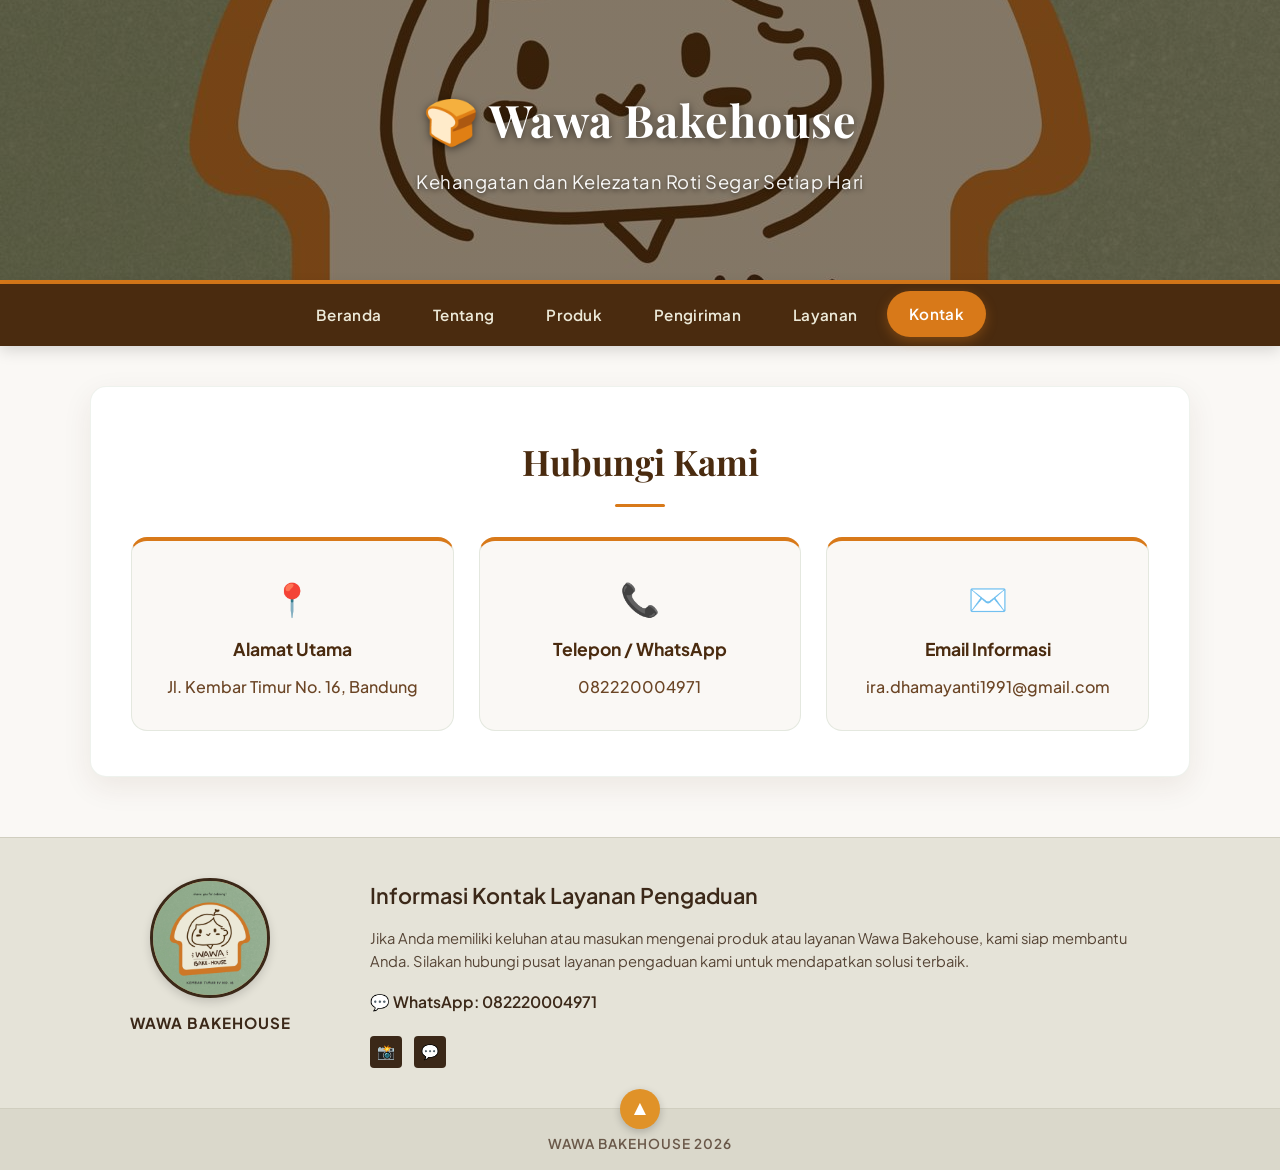
==== kontak.html @ 4b86b5df "Add files via upload" ====
<!DOCTYPE html>
<html lang="id">
<head>
    <meta charset="UTF-8">
    <meta name="viewport" content="width=device-width, initial-scale=1.0">
    <title>Wawa Bakehouse - Kontak</title>
    <link rel="stylesheet" href="style.css">
</head>
<body>

    <header>
        <div class="banner">
            <h1>🍞 Wawa Bakehouse</h1>
            <p>Kehangatan dan Kelezatan Roti Segar Setiap Hari</p>
        </div>
    </header>

    <nav>
        <a href="index.html">Beranda</a>
        <a href="tentang.html">Tentang</a>
        <a href="products.html">Produk</a>
        <a href="pengiriman.html">Pengiriman</a>
        <a href="service.html">Layanan</a>
        <a href="kontak.html" class="active">Kontak</a>
    </nav>

    <main>
        <div class="content-card">
            <h2>Hubungi Kami</h2>
            
            <div class="kontak-grid">
                <div class="info-box">
                    <span class="icon">📍</span>
                    <h3>Alamat Utama</h3>
                    <p>Jl. Kembar Timur No. 16, Bandung</p>
                </div>
                <div class="info-box">
                    <span class="icon">📞</span>
                    <h3>Telepon / WhatsApp</h3>
                    <p>082220004971</p>
                </div>
                <div class="info-box">
                    <span class="icon">✉️</span>
                    <h3>Email Informasi</h3>
                    <p>ira.dhamayanti1991@gmail.com</p>
                </div>
            </div>
        </div>
    </main>

<!-- FOOTER MENGGUNAKAN LOGO ASLI -->
    <footer class="rotio-footer">
        <div class="footer-container">
            <!-- Kolom Kiri: Logo Asli Wawa Bakehouse -->
            <div class="footer-brand-col">
                <div class="footer-logo-circle">
                    <img src="img/Banner 2 Wawa.jpeg" alt="Logo Wawa Bakehouse">
                </div>
                <div class="footer-brand-name">WAWA BAKEHOUSE</div>
            </div>

            <!-- Kolom Kanan: Informasi Layanan Pengaduan & Sosial Media -->
            <div class="footer-info-col">
                <h3>Informasi Kontak Layanan Pengaduan</h3>
                <p class="footer-help-text">
                    Jika Anda memiliki keluhan atau masukan mengenai produk atau layanan Wawa Bakehouse, kami siap membantu Anda. Silakan hubungi pusat layanan pengaduan kami untuk mendapatkan solusi terbaik.
                </p>
                <div class="footer-wa-contact">
                    <span>💬 WhatsApp: 082220004971</span>
                </div>
                <div class="footer-social-icons">
                    <a href="https://www.instagram.com/iradhamayanti04?dlrf=MWZmbGl3bmZncGFpcw%3D%3D&utm_source=qr" target="_blank" title="Instagram">📸</a>
                    <a href="https://wa.me/6282220004971" target="_blank" title="WhatsApp">💬</a>
                </div>
            </div>
        </div>

        <!-- Tombol Back to Top & Copyright Bar -->
        <div class="footer-bottom-bar">
            <a href="#" class="back-to-top-btn" title="Kembali ke atas">▲</a>
            <p class="copyright-text">WAWA BAKEHOUSE 2026</p>
        </div>
    </footer>


</body>
</html>
---- style.css ----
/* =========================================================
   WAWA BAKEHOUSE - MODERN ELEGANT BAKERY STYLE
   Theme: Warm Green, Rich Brown, Cream, and Creamy Orange
   ========================================================= */

@import url('https://fonts.googleapis.com/css2?family=Playfair+Display:ital,wght@0,600;0,700;1,400;1,600&family=Plus+Jakarta+Sans:wght@400;500;600;700&display=swap');

/* =========================
   RESET & VARIABLE SYSTEM
   ========================= */
* {
    margin: 0;
    padding: 0;
    box-sizing: border-box;
}

:root {
    --wawa-green: #8BA889;
    --wawa-green-dark: #687F67;
    --wawa-cream: #ECE9D8;
    --wawa-cream-light: #FAF8F5;
    --wawa-brown: #4A2B0F;
    --wawa-brown-dark: #2D1908;
    --wawa-brown-light: #6B4525;
    --wawa-orange: #D87919;
    --wawa-orange-light: #E69A4A;
    --wawa-white: #FFFFFF;
    --shadow-soft: 0 10px 30px rgba(74, 43, 15, 0.08);
    --shadow-hover: 0 15px 35px rgba(74, 43, 15, 0.15);
    --radius-card: 16px;
}

html {
    scroll-behavior: smooth;
}

body {
    font-family: 'Plus Jakarta Sans', sans-serif;
    background-color: var(--wawa-cream-light);
    color: var(--wawa-brown);
    line-height: 1.7;
    -webkit-font-smoothing: antialiased;
}

/* =========================
   HEADER & BANNER KONSISTEN
   ========================= */
header {
    background-color: var(--wawa-green);
    border-bottom: 4px solid var(--wawa-orange);
    position: relative;
}

.banner {
    width: 100%;
    min-height: 280px;
    background-image: linear-gradient(rgba(45, 25, 8, 0.55), rgba(45, 25, 8, 0.55)), url("img/Banner 2 Wawa.jpeg");
    background-size: cover;
    background-position: center;
    display: flex;
    flex-direction: column;
    justify-content: center;
    align-items: center;
    padding: 40px 20px;
    color: var(--wawa-white);
    text-align: center;
}

.banner h1 {
    font-family: 'Playfair Display', serif;
    font-size: 2.8rem;
    font-weight: 700;
    letter-spacing: 1px;
    text-shadow: 0 2px 8px rgba(0, 0, 0, 0.5);
    margin-bottom: 8px;
}

.banner p {
    font-size: 1.15rem;
    font-weight: 400;
    letter-spacing: 0.5px;
    opacity: 0.95;
    text-shadow: 0 2px 4px rgba(0, 0, 0, 0.5);
}

/* =========================
   NAVIGASI MODERN (STICKY)
   ========================= */
nav {
    background-color: var(--wawa-brown);
    text-align: center;
    padding: 8px 15px;
    position: sticky;
    top: 0;
    z-index: 1000;
    box-shadow: 0 4px 15px rgba(0, 0, 0, 0.15);
    display: flex;
    justify-content: center;
    flex-wrap: wrap;
    gap: 8px;
}

nav a {
    color: var(--wawa-cream);
    text-decoration: none;
    padding: 10px 22px;
    border-radius: 30px;
    transition: all 0.3s cubic-bezier(0.25, 0.8, 0.25, 1);
    font-weight: 600;
    font-size: 0.95rem;
    letter-spacing: 0.3px;
}

nav a:hover, nav a.active {
    background-color: var(--wawa-orange);
    color: var(--wawa-white);
    transform: translateY(-1px);
    box-shadow: 0 4px 12px rgba(216, 121, 25, 0.35);
}

/* =========================
   MAIN CONTAINER & CARDS
   ========================= */
main {
    max-width: 1140px;
    margin: 40px auto;
    padding: 0 20px;
}

.content-card {
    background-color: var(--wawa-white);
    padding: 45px 40px;
    border-radius: var(--radius-card);
    box-shadow: var(--shadow-soft);
    border: 1px solid rgba(139, 168, 137, 0.15);
}

main h2 {
    font-family: 'Playfair Display', serif;
    text-align: center;
    margin-bottom: 25px;
    color: var(--wawa-brown);
    font-size: 2.2rem;
    position: relative;
    font-weight: 700;
}

main h2::after {
    content: "";
    display: block;
    width: 50px;
    height: 3px;
    background-color: var(--wawa-orange);
    margin: 12px auto 0;
    border-radius: 3px;
}

.intro-text {
    font-size: 1.1rem;
    text-align: center;
    max-width: 780px;
    margin: 0 auto 20px auto;
    color: #5a483a;
    line-height: 1.8;
}

/* =========================================================
   ROTI'O STYLE PRODUCTS MENU SECTION (PAGE: PRODUCTS)
   ========================================================= */
.rotio-menu-section {
    background-color: var(--wawa-cream-light);
    padding: 50px 30px;
    border-radius: var(--radius-card);
    box-shadow: var(--shadow-soft);
    border: 1px solid rgba(139, 168, 137, 0.2);
    text-align: center;
}

.rotio-menu-header {
    margin-bottom: 45px;
}

.rotio-menu-header h2 {
    font-family: 'Playfair Display', serif;
    font-size: 2.8rem;
    font-weight: 700;
    color: #3b200b;
    letter-spacing: 2px;
    margin-bottom: 12px;
}

.rotio-menu-header h2::after {
    display: none;
}

.rotio-badge-pill {
    display: inline-block;
    background-color: #53331b;
    color: #ffffff;
    font-size: 1.15rem;
    font-weight: 700;
    padding: 10px 30px;
    border-radius: 30px;
    letter-spacing: 1.5px;
    margin-bottom: 20px;
    box-shadow: 0 4px 10px rgba(0, 0, 0, 0.15);
}

.rotio-tagline {
    font-size: 1.2rem;
    color: #4a3628;
    line-height: 1.6;
    font-weight: 500;
}

.rotio-tagline em {
    font-weight: 700;
    font-style: italic;
    color: #2e1a0c;
}

.rotio-menu-grid {
    display: grid;
    grid-template-columns: repeat(auto-fit, minmax(240px, 1fr));
    gap: 35px;
    align-items: start;
}

.rotio-menu-card {
    display: flex;
    flex-direction: column;
    align-items: center;
    text-align: center;
    padding: 15px;
    transition: transform 0.3s ease;
}

.rotio-menu-card:hover {
    transform: translateY(-5px);
}

.rotio-img-box {
    width: 220px;
    height: 250px;
    margin-bottom: 20px;
    display: flex;
    align-items: center;
    justify-content: center;
}

.rotio-img-box img {
    max-width: 100%;
    max-height: 100%;
    object-fit: contain;
    filter: drop-shadow(0 10px 15px rgba(0, 0, 0, 0.15));
}

.rotio-title-pill {
    background-color: #ba9d89;
    color: #ffffff;
    font-size: 0.95rem;
    font-weight: 700;
    padding: 12px 20px;
    border-radius: 25px;
    letter-spacing: 1px;
    width: 100%;
    max-width: 260px;
    margin-bottom: 8px;
    box-shadow: 0 3px 8px rgba(0, 0, 0, 0.1);
    text-transform: uppercase;
}

.rotio-price {
    font-size: 1.1rem;
    font-weight: 700;
    color: var(--wawa-orange);
    margin-bottom: 6px;
}

.rotio-desc {
    font-size: 0.95rem;
    color: #665243;
    line-height: 1.5;
    max-width: 240px;
}

/* =========================================================
   PROMO SECTION (PAGE: BERANDA - VIA DAPUR.JPEG)
   ========================================================= */
.promo-section-rotio {
    margin-top: 40px;
    background-color: var(--wawa-white);
    padding: 40px;
    border-radius: var(--radius-card);
    box-shadow: var(--shadow-soft);
    border: 1px solid rgba(139, 168, 137, 0.2);
}

.promo-title-wrapper {
    display: flex;
    align-items: center;
    justify-content: center;
    gap: 15px;
    margin-bottom: 25px;
}

.promo-subtitle-line {
    flex: 1;
    height: 2px;
    background-color: var(--wawa-cream);
    max-width: 150px;
}

.promo-title-wrapper h2 {
    font-family: 'Playfair Display', serif;
    font-size: 2.2rem;
    color: var(--wawa-brown);
    margin: 0;
}

.promo-banner-card {
    position: relative;
    border-radius: 12px;
    overflow: hidden;
    box-shadow: 0 8px 25px rgba(74, 43, 15, 0.15);
    background-color: var(--wawa-brown-dark);
}

.promo-image-container {
    width: 100%;
    height: 380px;
}

.promo-image-container img {
    width: 100%;
    height: 100%;
    object-fit: cover;
    opacity: 0.85;
}

.promo-overlay-content {
    position: absolute;
    bottom: 0;
    left: 0;
    right: 0;
    padding: 30px;
    background: linear-gradient(to top, rgba(45, 25, 8, 0.95), rgba(45, 25, 8, 0.4), transparent);
    color: var(--wawa-white);
}

.promo-badge {
    background-color: var(--wawa-orange);
    color: var(--wawa-white);
    padding: 4px 12px;
    border-radius: 20px;
    font-size: 0.8rem;
    font-weight: 700;
    text-transform: uppercase;
    letter-spacing: 1px;
    display: inline-block;
    margin-bottom: 10px;
}

.promo-overlay-content h3 {
    font-family: 'Playfair Display', serif;
    font-size: 2rem;
    margin-bottom: 8px;
    color: var(--wawa-white);
}

.promo-desc {
    font-size: 1.1rem;
    margin-bottom: 8px;
    opacity: 0.95;
}

.promo-tagline {
    font-size: 0.9rem;
    opacity: 0.8;
    font-style: italic;
}

/* =========================================================
   JELAJAHI KAMI SECTION (PAGE: TENTANG - VIA TAMAN.JPEG)
   ========================================================= */
.explore-section-rotio {
    background-color: var(--wawa-white);
    padding: 45px 40px;
    border-radius: var(--radius-card);
    box-shadow: var(--shadow-soft);
    border: 1px solid rgba(139, 168, 137, 0.2);
    margin-bottom: 35px;
}

.explore-header-row {
    text-align: center;
    margin-bottom: 35px;
}

.explore-subtitle-container {
    display: flex;
    align-items: center;
    justify-content: center;
    gap: 10px;
    margin-bottom: 8px;
}

.explore-line {
    width: 40px;
    height: 2px;
    background-color: var(--wawa-brown-light);
}

.explore-subtitle {
    font-size: 0.9rem;
    font-weight: 600;
    letter-spacing: 1px;
    color: var(--wawa-brown-light);
    text-transform: uppercase;
}

.explore-header-row h2 {
    font-family: 'Playfair Display', serif;
    font-size: 2.4rem;
    color: var(--wawa-brown);
    margin-bottom: 10px;
}

.explore-desc-top {
    color: #5a483a;
    font-size: 1.05rem;
}

.explore-content-grid {
    display: grid;
    grid-template-columns: 1.2fr 1fr;
    gap: 40px;
    align-items: center;
}

.explore-image-box {
    width: 100%;
    height: 320px;
    border-radius: 12px;
    overflow: hidden;
    box-shadow: 0 8px 25px rgba(74, 43, 15, 0.12);
}

.explore-image-box img {
    width: 100%;
    height: 100%;
    object-fit: cover;
    transition: transform 0.5s ease;
}

.explore-image-box:hover img {
    transform: scale(1.05);
}

.explore-text-box .explore-lead {
    font-size: 1.2rem;
    font-weight: 600;
    color: var(--wawa-brown);
    margin-bottom: 15px;
    line-height: 1.6;
}

.explore-text-box p {
    color: #5a483a;
    line-height: 1.8;
}

/* =========================================================
   OWNER PROFILE SECTION (UWA.JPEG)
   ========================================================= */
.owner-profile-card {
    background-color: var(--wawa-white);
}

.owner-container {
    display: grid;
    grid-template-columns: 280px 1fr;
    gap: 35px;
    align-items: center;
    margin-top: 20px;
}

.owner-img-box {
    width: 100%;
    height: 320px;
    border-radius: 12px;
    overflow: hidden;
    box-shadow: 0 8px 25px rgba(74, 43, 15, 0.12);
}

.owner-img-box img {
    width: 100%;
    height: 100%;
    object-fit: cover;
}

.owner-info-box h3 {
    font-family: 'Playfair Display', serif;
    font-size: 2rem;
    color: var(--wawa-brown);
    margin: 10px 0 15px 0;
}

.owner-info-box p {
    color: #5a483a;
    line-height: 1.8;
}

/* =========================================================
   AESTHETIC SPOTLIGHT SECTION (INDEX - CHIKI.JPEG)
   ========================================================= */
.aesthetic-spotlight {
    display: grid;
    grid-template-columns: 1fr 1fr;
    gap: 40px;
    align-items: center;
    background-color: var(--wawa-white);
    margin-top: 40px;
    padding: 40px;
    border-radius: var(--radius-card);
    box-shadow: var(--shadow-soft);
    border: 1px solid rgba(139, 168, 137, 0.2);
}

.spotlight-image {
    width: 100%;
    height: 320px;
    border-radius: 12px;
    overflow: hidden;
    box-shadow: 0 8px 25px rgba(74, 43, 15, 0.12);
}

.spotlight-image img {
    width: 100%;
    height: 100%;
    object-fit: cover;
    transition: transform 0.5s ease;
}

.spotlight-image:hover img {
    transform: scale(1.05);
}

.spotlight-text {
    display: flex;
    flex-direction: column;
    justify-content: center;
}

.spotlight-tag {
    display: inline-block;
    background-color: var(--wawa-cream);
    color: var(--wawa-brown);
    font-size: 0.85rem;
    font-weight: 700;
    text-transform: uppercase;
    letter-spacing: 1px;
    padding: 6px 14px;
    border-radius: 20px;
    margin-bottom: 15px;
    width: fit-content;
    border: 1px solid rgba(139, 168, 137, 0.3);
}

.spotlight-text h3 {
    font-family: 'Playfair Display', serif;
    font-size: 2rem;
    color: var(--wawa-brown);
    margin-bottom: 15px;
    line-height: 1.3;
}

.spotlight-text p {
    color: #5a483a;
    font-size: 1rem;
    line-height: 1.8;
}

/* =========================================================
   TENTANG KAMI SECTION
   ========================================================= */
.about-grid {
    display: grid;
    grid-template-columns: repeat(auto-fit, minmax(250px, 1fr));
    gap: 25px;
    margin: 35px 0;
}

.about-card {
    background-color: var(--wawa-cream-light);
    padding: 30px 20px;
    border-radius: var(--radius-card);
    text-align: center;
    border: 1px solid rgba(139, 168, 137, 0.2);
    transition: transform 0.3s ease, box-shadow 0.3s ease;
}

.about-card:hover {
    transform: translateY(-5px);
    box-shadow: var(--shadow-hover);
}

.about-icon {
    font-size: 2.5rem;
    margin-bottom: 15px;
    display: inline-block;
}

.about-card h3 {
    font-family: 'Playfair Display', serif;
    font-size: 1.25rem;
    color: var(--wawa-brown);
    margin-bottom: 10px;
}

.about-card p {
    font-size: 0.95rem;
    color: #5a483a;
    line-height: 1.6;
}

.vision-mission {
    display: grid;
    grid-template-columns: repeat(auto-fit, minmax(300px, 1fr));
    gap: 25px;
    margin-top: 30px;
}

.vm-box {
    background-color: var(--wawa-white);
    padding: 30px;
    border-radius: var(--radius-card);
    border-left: 5px solid var(--wawa-orange);
    box-shadow: var(--shadow-soft);
}

.vm-box h3 {
    font-family: 'Playfair Display', serif;
    font-size: 1.3rem;
    color: var(--wawa-brown);
    margin-bottom: 10px;
}

.vm-box p {
    color: #5a483a;
    font-size: 0.95rem;
    line-height: 1.6;
}

/* =========================================================
   PENGIRIMAN SECTION
   ========================================================= */
.shipping-grid {
    display: grid;
    grid-template-columns: repeat(auto-fit, minmax(280px, 1fr));
    gap: 25px;
    margin: 35px 0;
}

.shipping-card {
    background-color: var(--wawa-cream-light);
    padding: 30px 20px;
    border-radius: var(--radius-card);
    text-align: center;
    border: 1px solid rgba(139, 168, 137, 0.2);
    border-top: 4px solid var(--wawa-orange);
    transition: transform 0.3s ease, box-shadow 0.3s ease;
    display: flex;
    flex-direction: column;
    justify-content: space-between;
}

.shipping-card:hover {
    transform: translateY(-5px);
    box-shadow: var(--shadow-hover);
}

.shipping-icon {
    font-size: 2.5rem;
    margin-bottom: 15px;
    display: inline-block;
}

.shipping-card h3 {
    font-family: 'Playfair Display', serif;
    font-size: 1.25rem;
    color: var(--wawa-brown);
    margin-bottom: 10px;
}

.shipping-card p {
    font-size: 0.95rem;
    color: #5a483a;
    line-height: 1.6;
    margin-bottom: 15px;
}

.shipping-link {
    display: inline-block;
    background-color: var(--wawa-orange);
    color: var(--wawa-white);
    padding: 8px 18px;
    border-radius: 20px;
    text-decoration: none;
    font-weight: 600;
    font-size: 0.95rem;
    transition: background-color 0.3s ease, transform 0.2s ease;
    margin-top: auto;
}

.shipping-link:hover {
    background-color: #c16713;
    transform: translateY(-2px);
}

.shipping-note {
    background-color: var(--wawa-white);
    padding: 25px 30px;
    border-radius: var(--radius-card);
    border-left: 5px solid var(--wawa-green);
    box-shadow: var(--shadow-soft);
    margin-top: 30px;
}

.shipping-note h3 {
    font-family: 'Playfair Display', serif;
    font-size: 1.2rem;
    color: var(--wawa-brown);
    margin-bottom: 12px;
}

.shipping-note ul {
    list-style-type: disc;
    padding-left: 20px;
    color: #5a483a;
}

.shipping-note li {
    margin-bottom: 8px;
    font-size: 0.95rem;
}

/* =========================================================
   LAYANAN / SERVICE SECTION
   ========================================================= */
.service-box-center {
    background-color: var(--wawa-cream-light);
    padding: 35px 30px;
    border-radius: var(--radius-card);
    text-align: center;
    border: 1px solid rgba(139, 168, 137, 0.2);
    border-top: 5px solid var(--wawa-orange);
    margin: 30px 0;
    box-shadow: var(--shadow-soft);
}

.service-big-icon {
    font-size: 3rem;
    margin-bottom: 15px;
    display: inline-block;
}

.service-box-center h3 {
    font-family: 'Playfair Display', serif;
    font-size: 1.4rem;
    color: var(--wawa-brown);
    margin-bottom: 12px;
}

.service-box-center p {
    color: #5a483a;
    font-size: 1rem;
    max-width: 700px;
    margin: 0 auto;
    line-height: 1.8;
}

.service-steps {
    margin-top: 40px;
}

.service-steps h3 {
    font-family: 'Playfair Display', serif;
    font-size: 1.3rem;
    color: var(--wawa-brown);
    margin-bottom: 20px;
    text-align: center;
}

.steps-grid {
    display: grid;
    grid-template-columns: repeat(auto-fit, minmax(240px, 1fr));
    gap: 25px;
}

.step-card {
    background-color: var(--wawa-white);
    padding: 25px 20px;
    border-radius: var(--radius-card);
    text-align: center;
    border: 1px solid rgba(0, 0, 0, 0.05);
    box-shadow: var(--shadow-soft);
    position: relative;
    transition: transform 0.3s ease;
}

.step-card:hover {
    transform: translateY(-5px);
}

.step-number {
    display: inline-block;
    width: 36px;
    height: 36px;
    line-height: 36px;
    background-color: var(--wawa-orange);
    color: var(--wawa-white);
    border-radius: 50%;
    font-weight: 700;
    font-size: 1rem;
    margin-bottom: 15px;
}

.step-card h4 {
    font-family: 'Playfair Display', serif;
    font-size: 1.15rem;
    color: var(--wawa-brown);
    margin-bottom: 8px;
}

.step-card p {
    font-size: 0.9rem;
    color: #5a483a;
    line-height: 1.6;
}

/* =========================================================
   SECTION KONTAK
   ========================================================= */
.kontak-grid {
    display: grid;
    grid-template-columns: repeat(auto-fit, minmax(280px, 1fr));
    gap: 25px;
    margin-top: 30px;
}

.info-box {
    background-color: var(--wawa-cream-light);
    padding: 30px 20px;
    border-radius: var(--radius-card);
    text-align: center;
    border: 1px solid rgba(139, 168, 137, 0.2);
    border-top: 4px solid var(--wawa-orange);
    transition: transform 0.3s ease;
}

.info-box:hover {
    transform: translateY(-3px);
}

.info-box .icon {
    font-size: 2rem;
    margin-bottom: 10px;
    display: inline-block;
}

.info-box h3 {
    font-size: 1.1rem;
    color: var(--wawa-brown);
    margin-bottom: 8px;
    font-weight: 700;
}

.info-box p {
    color: var(--wawa-brown-light);
    font-weight: 500;
}

/* =========================================================
   FOOTER ALA ROTI'O (SESUAI FOTO)
   ========================================================= */
.rotio-footer {
    background-color: #e5e3d8;
    color: #3b2818;
    padding-top: 40px;
    margin-top: 60px;
    border-top: 1px solid #d0cebf;
}

.footer-container {
    max-width: 1140px;
    margin: 0 auto;
    padding: 0 20px 40px 20px;
    display: grid;
    grid-template-columns: 240px 1fr;
    gap: 40px;
    align-items: start;
}

/* Logo Lingkaran Kiri */
.footer-brand-col {
    display: flex;
    flex-direction: column;
    align-items: center;
    text-align: center;
}

.footer-logo-circle {
    width: 120px;
    height: 120px;
    border-radius: 50%;
    overflow: hidden;
    background-color: #d2a46c;
    border: 3px solid #3b2818;
    display: flex;
    align-items: center;
    justify-content: center;
    box-shadow: 0 4px 10px rgba(0, 0, 0, 0.15);
    margin-bottom: 12px;
}

.footer-logo-circle img {
    width: 100%;
    height: 100%;
    object-fit: cover;
}

.footer-brand-name {
    font-size: 0.95rem;
    font-weight: 700;
    color: #3b2818;
    letter-spacing: 1px;
}

/* Kolom Kanan */
.footer-info-col h3 {
    font-family: 'Plus Jakarta Sans', sans-serif;
    font-size: 1.35rem;
    font-weight: 600;
    color: #3b2818;
    margin-bottom: 12px;
}

.footer-help-text {
    font-size: 0.92rem;
    color: #554435;
    line-height: 1.6;
    margin-bottom: 15px;
    max-width: 780px;
}

.footer-wa-contact {
    font-size: 0.98rem;
    font-weight: 600;
    color: #3b2818;
    margin-bottom: 20px;
}

.footer-social-icons {
    display: flex;
    gap: 12px;
}

.footer-social-icons a {
    width: 32px;
    height: 32px;
    background-color: #3b2818;
    color: #e5e3d8;
    border-radius: 4px;
    display: flex;
    align-items: center;
    justify-content: center;
    text-decoration: none;
    font-size: 0.9rem;
    font-weight: 700;
    transition: background-color 0.3s ease, transform 0.2s ease;
}

.footer-social-icons a:hover {
    background-color: var(--wawa-orange);
    color: #ffffff;
    transform: translateY(-2px);
}

/* Bar Bawah & Panah Atas */
.footer-bottom-bar {
    border-top: 1px solid #d0cebf;
    background-color: #dad8cb;
    text-align: center;
    padding: 15px 20px;
    position: relative;
}

.back-to-top-btn {
    position: absolute;
    top: -20px;
    left: 50%;
    transform: translateX(-50%);
    width: 40px;
    height: 40px;
    background-color: #e09228;
    color: #ffffff;
    border-radius: 50%;
    display: flex;
    align-items: center;
    justify-content: center;
    text-decoration: none;
    font-size: 1rem;
    font-weight: 700;
    box-shadow: 0 3px 8px rgba(0, 0, 0, 0.2);
    transition: background-color 0.3s ease, transform 0.2s ease;
}

.back-to-top-btn:hover {
    background-color: #c87c17;
    transform: translateX(-50%) translateY(-3px);
}

.copyright-text {
    font-size: 0.85rem;
    color: #6a5849;
    font-weight: 600;
    letter-spacing: 1px;
    margin-top: 8px;
}

/* =========================================================
   RESPONSIVE DESIGN (TABLET & MOBILE)
   ========================================================= */
@media screen and (max-width: 768px) {
    .banner h1 { font-size: 2.1rem; }
    .banner p { font-size: 1rem; }
    .content-card { padding: 30px 20px; }
    main h2 { font-size: 1.8rem; }

    .rotio-menu-header h2 { font-size: 2rem; }
    .rotio-badge-pill { font-size: 0.95rem; padding: 8px 20px; }
    .rotio-tagline { font-size: 1rem; }
    .rotio-img-box { height: 200px; }

    .explore-content-grid,
    .owner-container,
    .aesthetic-spotlight {
        grid-template-columns: 1fr;
        gap: 20px;
        padding: 25px 20px;
    }

    .explore-image-box,
    .owner-img-box,
    .spotlight-image {
        height: 240px;
    }

    .promo-image-container { height: 260px; }
    .promo-overlay-content h3 { font-size: 1.5rem; }

    /* Footer Mobile */
    .footer-container {
        grid-template-columns: 1fr;
        gap: 25px;
        text-align: center;
    }
    .footer-info-col h3 {
        font-size: 1.15rem;
    }
    .footer-social-icons {
        justify-content: center;
    }
}
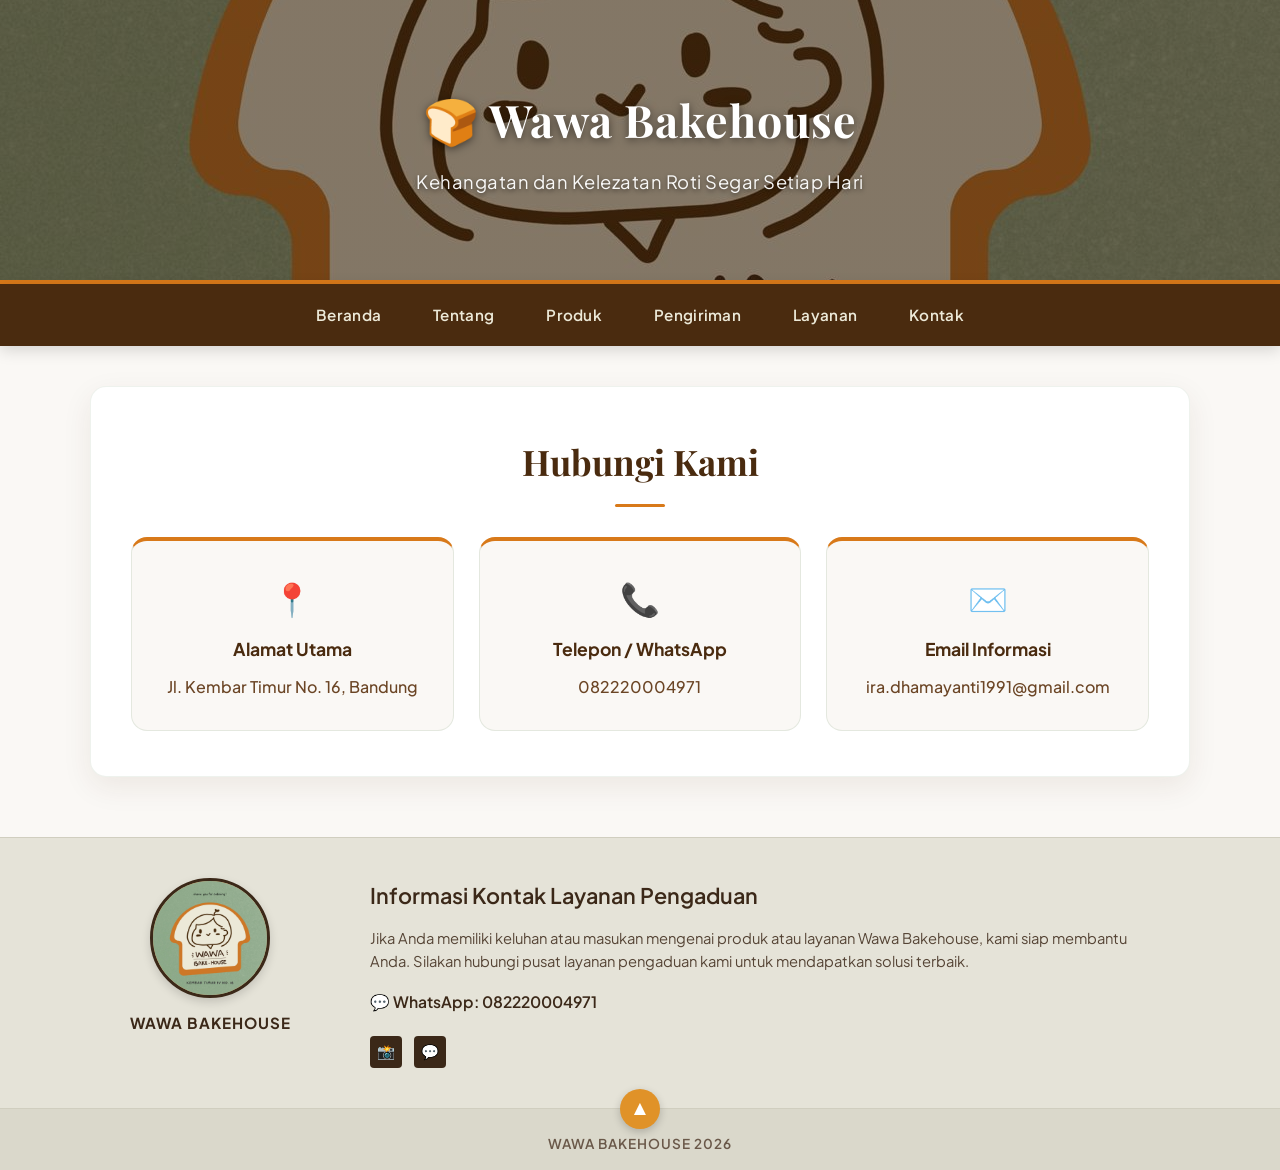
==== commit 878be2df: "Add files via upload" ====
--- a/kontak.html
+++ b/kontak.html
@@ -21,7 +21,7 @@
         <a href="products.html">Produk</a>
         <a href="pengiriman.html">Pengiriman</a>
         <a href="service.html">Layanan</a>
-        <a href="kontak.html" class="active">Kontak</a>
+        <a href="kontak.html">Kontak</a>
     </nav>
 
     <main>
